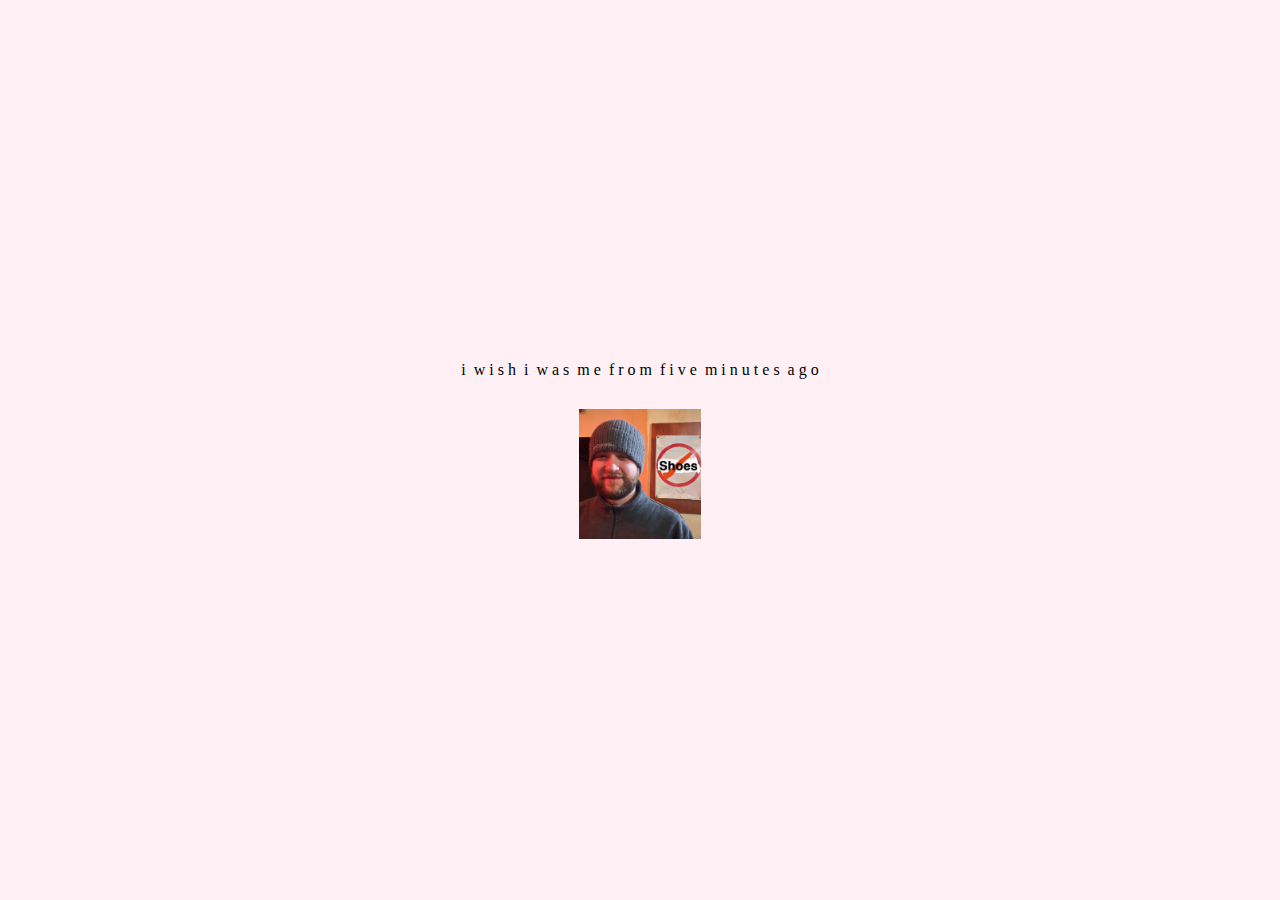
==== index.html @ 9b57c616 "Update index.html" ====
<!DOCTYPE html>
<html>
  <head>
    <link rel="stylesheet" href="styles.css" media="all" onload="this.media='all'">
    <title>Welcum</title>
  </head>
  <body>
    <div class="center-scob">
        <div class="wave">
          <span class="char1">i</span>
          <span class="char2"> </span>
          <span class="char3">w</span>
          <span class="char4">i</span>
          <span class="char5">s</span>
          <span class="char6">h</span>
          <span class="char7"> </span>
          <span class="char8">i</span>
          <span class="char9"> </span>
          <span class="char10">w</span>
          <span class="char11">a</span>
          <span class="char12">s</span>
          <span class="char13"> </span>
          <span class="char14">m</span>
          <span class="char15">e</span>
          <span class="char16"> </span>
          <span class="char17">f</span>
          <span class="char18">r</span>
          <span class="char19">o</span>
          <span class="char20">m</span>
          <span class="char21"> </span>
          <span class="char22">f</span>
          <span class="char23">i</span>
          <span class="char24">v</span>
          <span class="char25">e</span>
          <span class="char26"> </span>
          <span class="char27">m</span>
          <span class="char28">i</span>
          <span class="char29">n</span>
          <span class="char30">u</span>
          <span class="char31">t</span>
          <span class="char32">e</span>
          <span class="char33">s</span>
          <span class="char34"> </span>
          <span class="char35">a</span>
          <span class="char36">g</span>
          <span class="char37">o</span>
        </div>
        <img src="./james no shoes.jpg">
    </div>
 </body>
</html>
---- styles.css ----
/* CSS built from ./styles.scss */

@keyframes wave {
  0% {
    transform: translateY(0);
  }
  25% {
    transform: translateY(5px);
  }
  50% {
    transform: translateY(0);
  }
  75% {
    transform: translateY(-5px);
  }
  100% {
    transform: translateY(0px);
  }
}
html, body {
  min-height: 100vh;
  min-width: 100vw;
  margin: 0;
  overflow: hidden;
  height: 100%;
}

body {
  display: flex;
  align-items: center;
  justify-content: center;
  background-color: LavenderBlush;
  -webkit-font-smoothing: antialiased;
  -moz-osx-font-smoothing: grayscale;
}
body .accordion {
  background-color: #fff;
  color: #000;
  cursor: pointer;
  padding: 18px;
  width: 100%;
  border: none;
  text-align: center;
  outline: none;
  font-size: 15px;
  transition: 0.4s;
}

body .active, .accordion:hover {
  background-color: #fff;
}

body .accordion:after {
  color: #000;
  font-weight: bold;
  float: right;
  margin-left: 5px;
}

body .active:after {
  background-color: #fff;
}

body .panel {
  padding: 0 18px;
  background-color: white;
  max-height: 0;
  overflow: hidden;
  transition: max-height 0.2s ease-out;
}
body .center-scob {
  display: flex;
  flex-direction: column;
  align-items: center;
  justify-content: center;
}
body .center-scob img {
  max-width: 10%;
  margin-top: 30px;
}
body .center-scob .wave {
  font-family: runescape_chat_bold_07regular;
}
body .center-scob .wave .char1 {
  display: inline-block;
  animation: wave 0.66s linear infinite -50ms;
}
body .center-scob .wave .char2 {
  display: inline-block;
  animation: wave 0.66s linear infinite -100ms;
}
body .center-scob .wave .char3 {
  display: inline-block;
  animation: wave 0.66s linear infinite -150ms;
}
body .center-scob .wave .char4 {
  display: inline-block;
  animation: wave 0.66s linear infinite -200ms;
}
body .center-scob .wave .char5 {
  display: inline-block;
  animation: wave 0.66s linear infinite -250ms;
}
body .center-scob .wave .char6 {
  display: inline-block;
  animation: wave 0.66s linear infinite -300ms;
}
body .center-scob .wave .char7 {
  display: inline-block;
  animation: wave 0.66s linear infinite -350ms;
}
body .center-scob .wave .char8 {
  display: inline-block;
  animation: wave 0.66s linear infinite -400ms;
}
body .center-scob .wave .char9 {
  display: inline-block;
  animation: wave 0.66s linear infinite -450ms;
}
body .center-scob .wave .char10 {
  display: inline-block;
  animation: wave 0.66s linear infinite -500ms;
}
body .center-scob .wave .char11 {
  display: inline-block;
  animation: wave 0.66s linear infinite -550ms;
}
body .center-scob .wave .char12 {
  display: inline-block;
  animation: wave 0.66s linear infinite -600ms;
}
body .center-scob .wave .char13 {
  display: inline-block;
  animation: wave 0.66s linear infinite -650ms;
}
body .center-scob .wave .char14 {
  display: inline-block;
  animation: wave 0.66s linear infinite -700ms;
}
body .center-scob .wave .char15 {
  display: inline-block;
  animation: wave 0.66s linear infinite -750ms;
}
body .center-scob .wave .char16 {
  display: inline-block;
  animation: wave 0.66s linear infinite -800ms;
}
body .center-scob .wave .char17 {
  display: inline-block;
  animation: wave 0.66s linear infinite -850ms;
}
body .center-scob .wave .char18 {
  display: inline-block;
  animation: wave 0.66s linear infinite -900ms;
}
body .center-scob .wave .char19 {
  display: inline-block;
  animation: wave 0.66s linear infinite -950ms;
}
body .center-scob .wave .char20 {
  display: inline-block;
  animation: wave 0.66s linear infinite -1000ms;
}
body .center-scob .wave .char21 {
  display: inline-block;
  animation: wave 0.66s linear infinite -1050ms;
}
body .center-scob .wave .char22 {
  display: inline-block;
  animation: wave 0.66s linear infinite -1100ms;
}
body .center-scob .wave .char23 {
  display: inline-block;
  animation: wave 0.66s linear infinite -1150ms;
}
body .center-scob .wave .char24 {
  display: inline-block;
  animation: wave 0.66s linear infinite -1200ms;
}
body .center-scob .wave .char25 {
  display: inline-block;
  animation: wave 0.66s linear infinite -1250ms;
}
body .center-scob .wave .char26 {
  display: inline-block;
  animation: wave 0.66s linear infinite -1300ms;
}
body .center-scob .wave .char27 {
  display: inline-block;
  animation: wave 0.66s linear infinite -1350ms;
}
body .center-scob .wave .char28 {
  display: inline-block;
  animation: wave 0.66s linear infinite -1400ms;
}
body .center-scob .wave .char29 {
  display: inline-block;
  animation: wave 0.66s linear infinite -1450ms;
}
body .center-scob .wave .char30 {
  display: inline-block;
  animation: wave 0.66s linear infinite -1500ms;
}
body .center-scob .wave .char31 {
  display: inline-block;
  animation: wave 0.66s linear infinite -1550ms;
}
body .center-scob .wave .char32 {
  display: inline-block;
  animation: wave 0.66s linear infinite -1600ms;
}
body .center-scob .wave .char33 {
  display: inline-block;
  animation: wave 0.66s linear infinite -1650ms;
}
body .center-scob .wave .char34 {
  display: inline-block;
  animation: wave 0.66s linear infinite -1700ms;
}
body .center-scob .wave .char35 {
  display: inline-block;
  animation: wave 0.66s linear infinite -1750ms;
}
body .center-scob .wave .char36 {
  display: inline-block;
  animation: wave 0.66s linear infinite -1800ms;
}
body .center-scob .wave .char37 {
  display: inline-block;
  animation: wave 0.66s linear infinite -1850ms;
}
body .center-scob .wave .char38 {
  display: inline-block;
  animation: wave 0.66s linear infinite -1900ms;
}
body .center-scob .wave .char39 {
  display: inline-block;
  animation: wave 0.66s linear infinite -1950ms;
}
body .center-scob .wave .char40 {
  display: inline-block;
  animation: wave 0.66s linear infinite -2000ms;
}
body .center-scob .wave .char41 {
  display: inline-block;
  animation: wave 0.66s linear infinite -2050ms;
}
body .center-scob .wave .char42 {
  display: inline-block;
  animation: wave 0.66s linear infinite -2100ms;
}
body .center-scob .wave .char43 {
  display: inline-block;
  animation: wave 0.66s linear infinite -2150ms;
}
body .center-scob .wave .char44 {
  display: inline-block;
  animation: wave 0.66s linear infinite -2200ms;
}
body .center-scob .wave .char45 {
  display: inline-block;
  animation: wave 0.66s linear infinite -2250ms;
}
body .center-scob .wave .char46 {
  display: inline-block;
  animation: wave 0.66s linear infinite -2300ms;
}
body .center-scob .wave .char47 {
  display: inline-block;
  animation: wave 0.66s linear infinite -2350ms;
}
body .center-scob .wave .char48 {
  display: inline-block;
  animation: wave 0.66s linear infinite -2400ms;
}
body .center-scob .wave .char49 {
  display: inline-block;
  animation: wave 0.66s linear infinite -2450ms;
}
body .center-scob .wave .char50 {
  display: inline-block;
  animation: wave 0.66s linear infinite -2500ms;
}
body .center-scob .wave span:first-of-type, body .center-scob .wave span:last-of-type {
  font-family: Segoe UI Symbol;
}
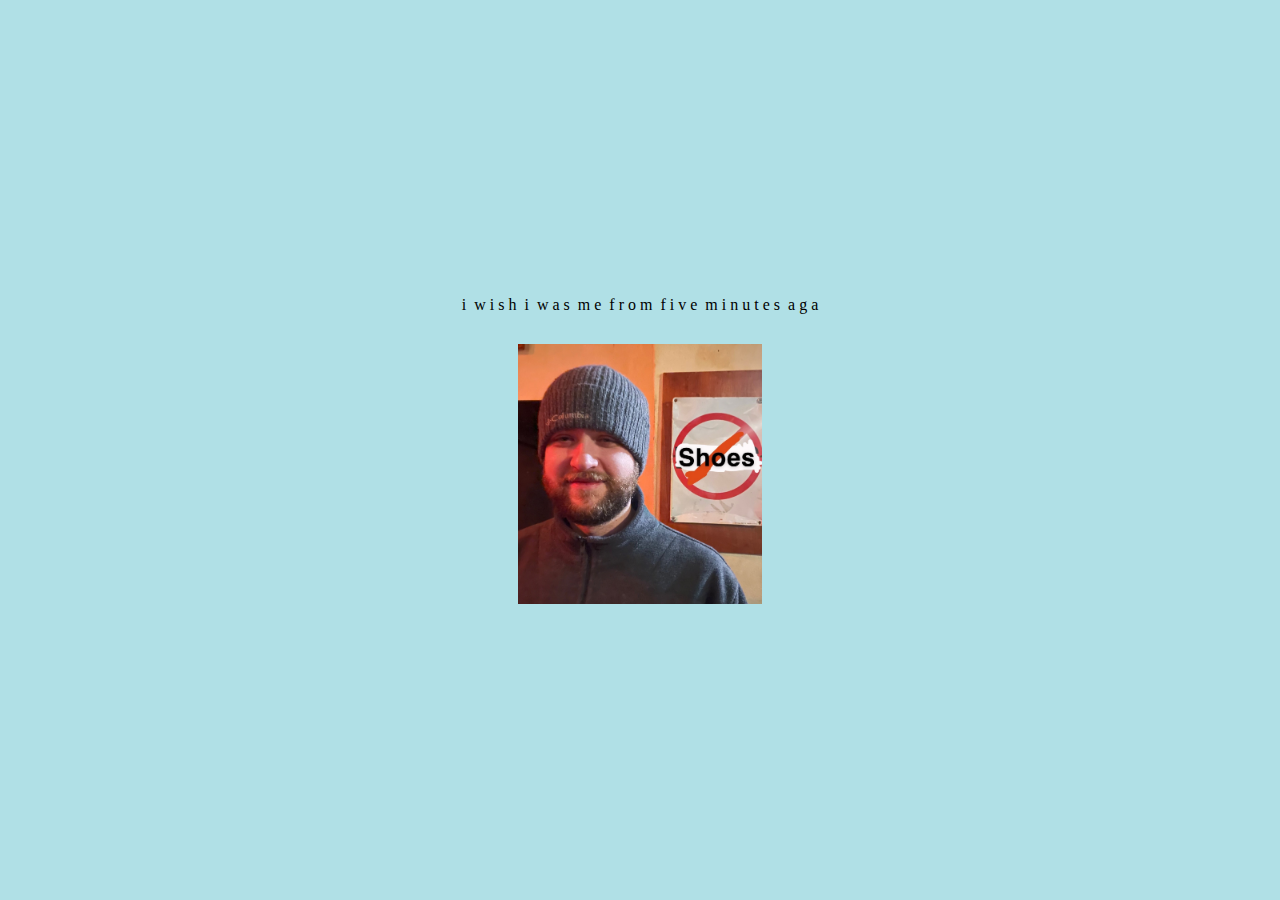
==== commit ceea99b4: "Update index.html" ====
--- a/index.html
+++ b/index.html
@@ -43,7 +43,7 @@
           <span class="char34"> </span>
           <span class="char35">a</span>
           <span class="char36">g</span>
-          <span class="char37">o</span>
+          <span class="char37">a</span>
         </div>
         <img src="./james no shoes.jpg">
     </div>
--- a/styles.css
+++ b/styles.css
@@ -29,7 +29,7 @@
   display: flex;
   align-items: center;
   justify-content: center;
-  background-color: LavenderBlush;
+  background-color: PowderBlue;
   -webkit-font-smoothing: antialiased;
   -moz-osx-font-smoothing: grayscale;
 }
@@ -75,7 +75,7 @@
   justify-content: center;
 }
 body .center-scob img {
-  max-width: 10%;
+  max-width: 20%;
   margin-top: 30px;
 }
 body .center-scob .wave {
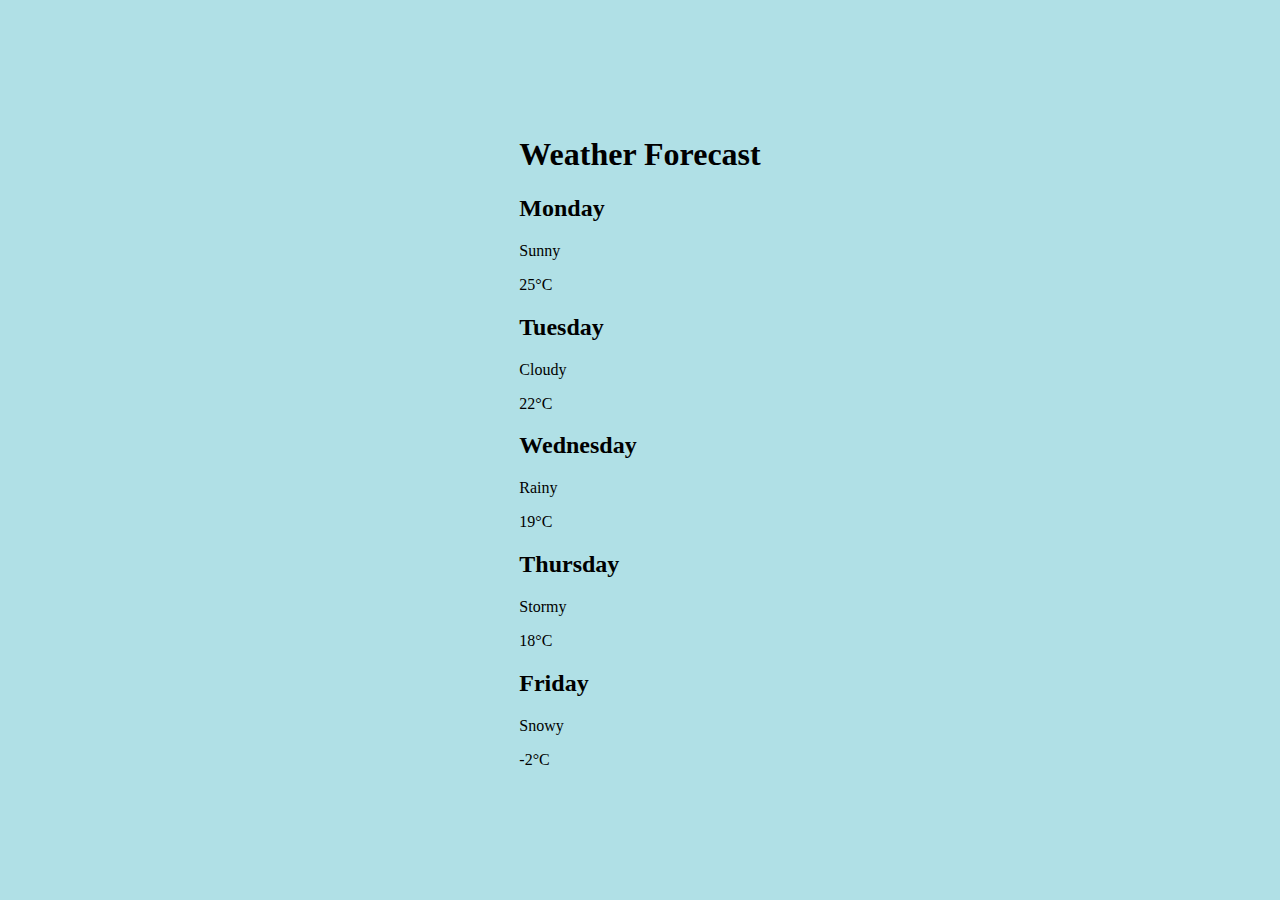
==== commit 78265607: "Update index.html" ====
--- a/index.html
+++ b/index.html
@@ -1,51 +1,43 @@
 <!DOCTYPE html>
-<html>
-  <head>
-    <link rel="stylesheet" href="styles.css" media="all" onload="this.media='all'">
-    <title>Welcum</title>
-  </head>
-  <body>
-    <div class="center-scob">
-        <div class="wave">
-          <span class="char1">i</span>
-          <span class="char2"> </span>
-          <span class="char3">w</span>
-          <span class="char4">i</span>
-          <span class="char5">s</span>
-          <span class="char6">h</span>
-          <span class="char7"> </span>
-          <span class="char8">i</span>
-          <span class="char9"> </span>
-          <span class="char10">w</span>
-          <span class="char11">a</span>
-          <span class="char12">s</span>
-          <span class="char13"> </span>
-          <span class="char14">m</span>
-          <span class="char15">e</span>
-          <span class="char16"> </span>
-          <span class="char17">f</span>
-          <span class="char18">r</span>
-          <span class="char19">o</span>
-          <span class="char20">m</span>
-          <span class="char21"> </span>
-          <span class="char22">f</span>
-          <span class="char23">i</span>
-          <span class="char24">v</span>
-          <span class="char25">e</span>
-          <span class="char26"> </span>
-          <span class="char27">m</span>
-          <span class="char28">i</span>
-          <span class="char29">n</span>
-          <span class="char30">u</span>
-          <span class="char31">t</span>
-          <span class="char32">e</span>
-          <span class="char33">s</span>
-          <span class="char34"> </span>
-          <span class="char35">a</span>
-          <span class="char36">g</span>
-          <span class="char37">a</span>
+<html lang="en">
+<head>
+    <meta charset="UTF-8">
+    <meta name="viewport" content="width=device-width, initial-scale=1.0">
+    <title>Weather Forecast</title>
+    <link rel="stylesheet" href="styles.css">
+</head>
+<body>
+    <div class="container">
+        <h1>Weather Forecast</h1>
+        <div id="forecast">
+            <div class="day">
+                <h2>Monday</h2>
+                <p class="weather">Sunny</p>
+                <p class="temp">25°C</p>
+            </div>
+            <div class="day">
+                <h2>Tuesday</h2>
+                <p class="weather">Cloudy</p>
+                <p class="temp">22°C</p>
+            </div>
+            <div class="day">
+                <h2>Wednesday</h2>
+                <p class="weather">Rainy</p>
+                <p class="temp">19°C</p>
+            </div>
+            <div class="day">
+                <h2>Thursday</h2>
+                <p class="weather">Stormy</p>
+                <p class="temp">18°C</p>
+            </div>
+            <div class="day">
+                <h2>Friday</h2>
+                <p class="weather">Snowy</p>
+                <p class="temp">-2°C</p>
+            </div>
         </div>
-        <img src="./james no shoes.jpg">
     </div>
- </body>
+
+    <script src="script.js"></script>
+</body>
 </html>
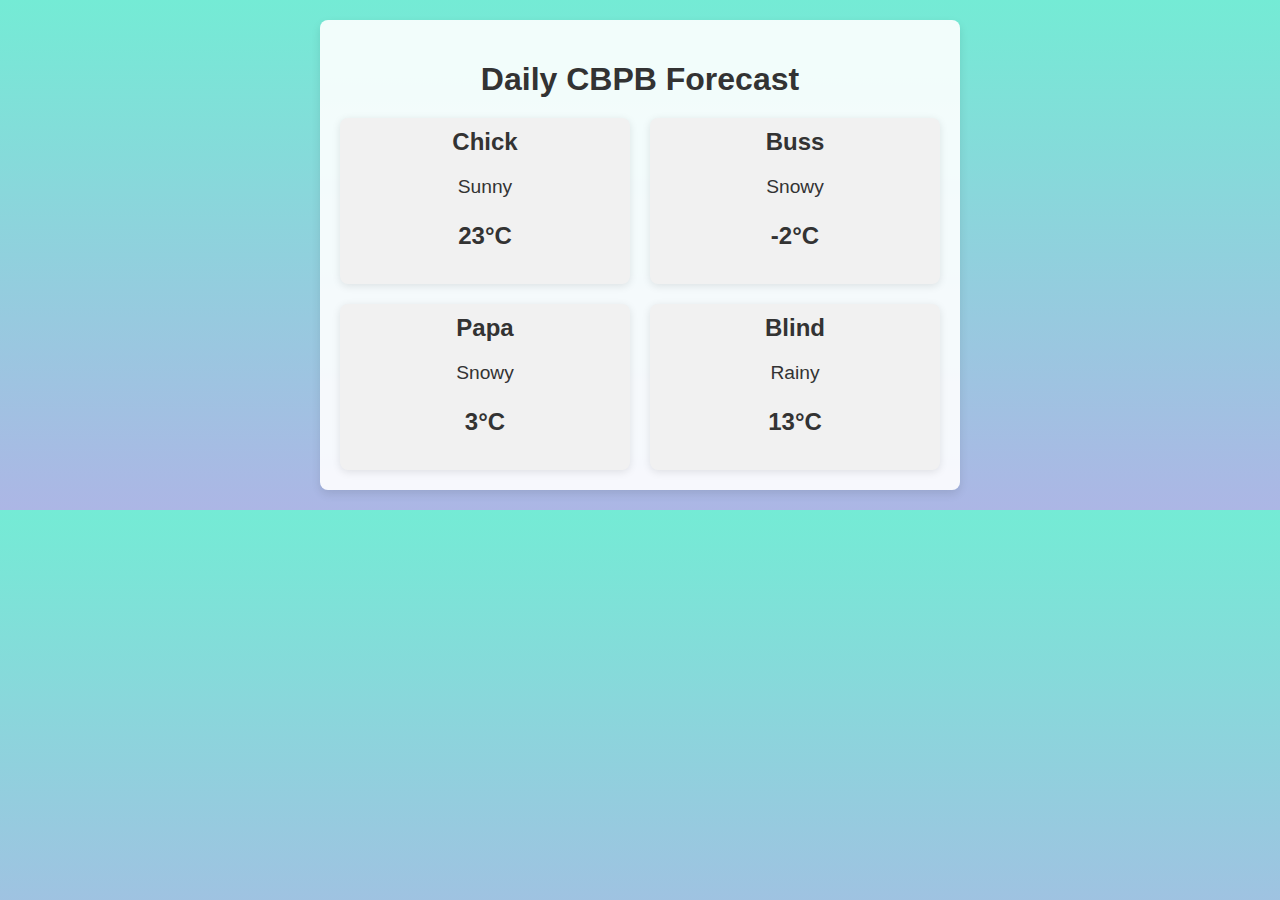
==== commit 81e9714f: "Update index.html" ====
--- a/index.html
+++ b/index.html
@@ -3,37 +3,32 @@
 <head>
     <meta charset="UTF-8">
     <meta name="viewport" content="width=device-width, initial-scale=1.0">
-    <title>Weather Forecast</title>
+    <title>Welcum</title>
     <link rel="stylesheet" href="styles.css">
 </head>
 <body>
     <div class="container">
-        <h1>Weather Forecast</h1>
+        <h1>Daily CBPB Forecast</h1>
         <div id="forecast">
             <div class="day">
-                <h2>Monday</h2>
+                <h2>Chick</h2>
                 <p class="weather">Sunny</p>
                 <p class="temp">25°C</p>
             </div>
             <div class="day">
-                <h2>Tuesday</h2>
+                <h2>Buss</h2>
                 <p class="weather">Cloudy</p>
                 <p class="temp">22°C</p>
             </div>
             <div class="day">
-                <h2>Wednesday</h2>
+                <h2>Papa</h2>
                 <p class="weather">Rainy</p>
                 <p class="temp">19°C</p>
             </div>
             <div class="day">
-                <h2>Thursday</h2>
+                <h2>Blind</h2>
                 <p class="weather">Stormy</p>
                 <p class="temp">18°C</p>
-            </div>
-            <div class="day">
-                <h2>Friday</h2>
-                <p class="weather">Snowy</p>
-                <p class="temp">-2°C</p>
             </div>
         </div>
     </div>
--- a/styles.css
+++ b/styles.css
@@ -1,286 +1,49 @@
-/* CSS built from ./styles.scss */
-
-@keyframes wave {
-  0% {
-    transform: translateY(0);
-  }
-  25% {
-    transform: translateY(5px);
-  }
-  50% {
-    transform: translateY(0);
-  }
-  75% {
-    transform: translateY(-5px);
-  }
-  100% {
-    transform: translateY(0px);
-  }
-}
-html, body {
-  min-height: 100vh;
-  min-width: 100vw;
-  margin: 0;
-  overflow: hidden;
-  height: 100%;
+body {
+    font-family: Arial, sans-serif;
+    background: linear-gradient(to bottom, #74ebd5, #ACB6E5);
+    color: #333;
+    text-align: center;
+    padding: 20px;
+    margin: 0;
 }
 
-body {
-  display: flex;
-  align-items: center;
-  justify-content: center;
-  background-color: PowderBlue;
-  -webkit-font-smoothing: antialiased;
-  -moz-osx-font-smoothing: grayscale;
-}
-body .accordion {
-  background-color: #fff;
-  color: #000;
-  cursor: pointer;
-  padding: 18px;
-  width: 100%;
-  border: none;
-  text-align: center;
-  outline: none;
-  font-size: 15px;
-  transition: 0.4s;
+.container {
+    max-width: 600px;
+    margin: 0 auto;
+    background: rgba(255, 255, 255, 0.9);
+    border-radius: 8px;
+    padding: 20px;
+    box-shadow: 0px 4px 10px rgba(0, 0, 0, 0.1);
 }
 
-body .active, .accordion:hover {
-  background-color: #fff;
+h1 {
+    margin-bottom: 20px;
+    font-size: 2em;
 }
 
-body .accordion:after {
-  color: #000;
-  font-weight: bold;
-  float: right;
-  margin-left: 5px;
+#forecast {
+    display: grid;
+    grid-template-columns: repeat(2, 1fr);
+    gap: 20px;
 }
 
-body .active:after {
-  background-color: #fff;
+.day {
+    padding: 10px;
+    background: #f1f1f1;
+    border-radius: 8px;
+    box-shadow: 0px 2px 8px rgba(0, 0, 0, 0.1);
 }
 
-body .panel {
-  padding: 0 18px;
-  background-color: white;
-  max-height: 0;
-  overflow: hidden;
-  transition: max-height 0.2s ease-out;
+.day h2 {
+    margin-top: 0;
 }
-body .center-scob {
-  display: flex;
-  flex-direction: column;
-  align-items: center;
-  justify-content: center;
+
+.weather {
+    font-size: 1.2em;
+    margin: 10px 0;
 }
-body .center-scob img {
-  max-width: 20%;
-  margin-top: 30px;
+
+.temp {
+    font-size: 1.5em;
+    font-weight: bold;
 }
-body .center-scob .wave {
-  font-family: runescape_chat_bold_07regular;
-}
-body .center-scob .wave .char1 {
-  display: inline-block;
-  animation: wave 0.66s linear infinite -50ms;
-}
-body .center-scob .wave .char2 {
-  display: inline-block;
-  animation: wave 0.66s linear infinite -100ms;
-}
-body .center-scob .wave .char3 {
-  display: inline-block;
-  animation: wave 0.66s linear infinite -150ms;
-}
-body .center-scob .wave .char4 {
-  display: inline-block;
-  animation: wave 0.66s linear infinite -200ms;
-}
-body .center-scob .wave .char5 {
-  display: inline-block;
-  animation: wave 0.66s linear infinite -250ms;
-}
-body .center-scob .wave .char6 {
-  display: inline-block;
-  animation: wave 0.66s linear infinite -300ms;
-}
-body .center-scob .wave .char7 {
-  display: inline-block;
-  animation: wave 0.66s linear infinite -350ms;
-}
-body .center-scob .wave .char8 {
-  display: inline-block;
-  animation: wave 0.66s linear infinite -400ms;
-}
-body .center-scob .wave .char9 {
-  display: inline-block;
-  animation: wave 0.66s linear infinite -450ms;
-}
-body .center-scob .wave .char10 {
-  display: inline-block;
-  animation: wave 0.66s linear infinite -500ms;
-}
-body .center-scob .wave .char11 {
-  display: inline-block;
-  animation: wave 0.66s linear infinite -550ms;
-}
-body .center-scob .wave .char12 {
-  display: inline-block;
-  animation: wave 0.66s linear infinite -600ms;
-}
-body .center-scob .wave .char13 {
-  display: inline-block;
-  animation: wave 0.66s linear infinite -650ms;
-}
-body .center-scob .wave .char14 {
-  display: inline-block;
-  animation: wave 0.66s linear infinite -700ms;
-}
-body .center-scob .wave .char15 {
-  display: inline-block;
-  animation: wave 0.66s linear infinite -750ms;
-}
-body .center-scob .wave .char16 {
-  display: inline-block;
-  animation: wave 0.66s linear infinite -800ms;
-}
-body .center-scob .wave .char17 {
-  display: inline-block;
-  animation: wave 0.66s linear infinite -850ms;
-}
-body .center-scob .wave .char18 {
-  display: inline-block;
-  animation: wave 0.66s linear infinite -900ms;
-}
-body .center-scob .wave .char19 {
-  display: inline-block;
-  animation: wave 0.66s linear infinite -950ms;
-}
-body .center-scob .wave .char20 {
-  display: inline-block;
-  animation: wave 0.66s linear infinite -1000ms;
-}
-body .center-scob .wave .char21 {
-  display: inline-block;
-  animation: wave 0.66s linear infinite -1050ms;
-}
-body .center-scob .wave .char22 {
-  display: inline-block;
-  animation: wave 0.66s linear infinite -1100ms;
-}
-body .center-scob .wave .char23 {
-  display: inline-block;
-  animation: wave 0.66s linear infinite -1150ms;
-}
-body .center-scob .wave .char24 {
-  display: inline-block;
-  animation: wave 0.66s linear infinite -1200ms;
-}
-body .center-scob .wave .char25 {
-  display: inline-block;
-  animation: wave 0.66s linear infinite -1250ms;
-}
-body .center-scob .wave .char26 {
-  display: inline-block;
-  animation: wave 0.66s linear infinite -1300ms;
-}
-body .center-scob .wave .char27 {
-  display: inline-block;
-  animation: wave 0.66s linear infinite -1350ms;
-}
-body .center-scob .wave .char28 {
-  display: inline-block;
-  animation: wave 0.66s linear infinite -1400ms;
-}
-body .center-scob .wave .char29 {
-  display: inline-block;
-  animation: wave 0.66s linear infinite -1450ms;
-}
-body .center-scob .wave .char30 {
-  display: inline-block;
-  animation: wave 0.66s linear infinite -1500ms;
-}
-body .center-scob .wave .char31 {
-  display: inline-block;
-  animation: wave 0.66s linear infinite -1550ms;
-}
-body .center-scob .wave .char32 {
-  display: inline-block;
-  animation: wave 0.66s linear infinite -1600ms;
-}
-body .center-scob .wave .char33 {
-  display: inline-block;
-  animation: wave 0.66s linear infinite -1650ms;
-}
-body .center-scob .wave .char34 {
-  display: inline-block;
-  animation: wave 0.66s linear infinite -1700ms;
-}
-body .center-scob .wave .char35 {
-  display: inline-block;
-  animation: wave 0.66s linear infinite -1750ms;
-}
-body .center-scob .wave .char36 {
-  display: inline-block;
-  animation: wave 0.66s linear infinite -1800ms;
-}
-body .center-scob .wave .char37 {
-  display: inline-block;
-  animation: wave 0.66s linear infinite -1850ms;
-}
-body .center-scob .wave .char38 {
-  display: inline-block;
-  animation: wave 0.66s linear infinite -1900ms;
-}
-body .center-scob .wave .char39 {
-  display: inline-block;
-  animation: wave 0.66s linear infinite -1950ms;
-}
-body .center-scob .wave .char40 {
-  display: inline-block;
-  animation: wave 0.66s linear infinite -2000ms;
-}
-body .center-scob .wave .char41 {
-  display: inline-block;
-  animation: wave 0.66s linear infinite -2050ms;
-}
-body .center-scob .wave .char42 {
-  display: inline-block;
-  animation: wave 0.66s linear infinite -2100ms;
-}
-body .center-scob .wave .char43 {
-  display: inline-block;
-  animation: wave 0.66s linear infinite -2150ms;
-}
-body .center-scob .wave .char44 {
-  display: inline-block;
-  animation: wave 0.66s linear infinite -2200ms;
-}
-body .center-scob .wave .char45 {
-  display: inline-block;
-  animation: wave 0.66s linear infinite -2250ms;
-}
-body .center-scob .wave .char46 {
-  display: inline-block;
-  animation: wave 0.66s linear infinite -2300ms;
-}
-body .center-scob .wave .char47 {
-  display: inline-block;
-  animation: wave 0.66s linear infinite -2350ms;
-}
-body .center-scob .wave .char48 {
-  display: inline-block;
-  animation: wave 0.66s linear infinite -2400ms;
-}
-body .center-scob .wave .char49 {
-  display: inline-block;
-  animation: wave 0.66s linear infinite -2450ms;
-}
-body .center-scob .wave .char50 {
-  display: inline-block;
-  animation: wave 0.66s linear infinite -2500ms;
-}
-body .center-scob .wave span:first-of-type, body .center-scob .wave span:last-of-type {
-  font-family: Segoe UI Symbol;
-}
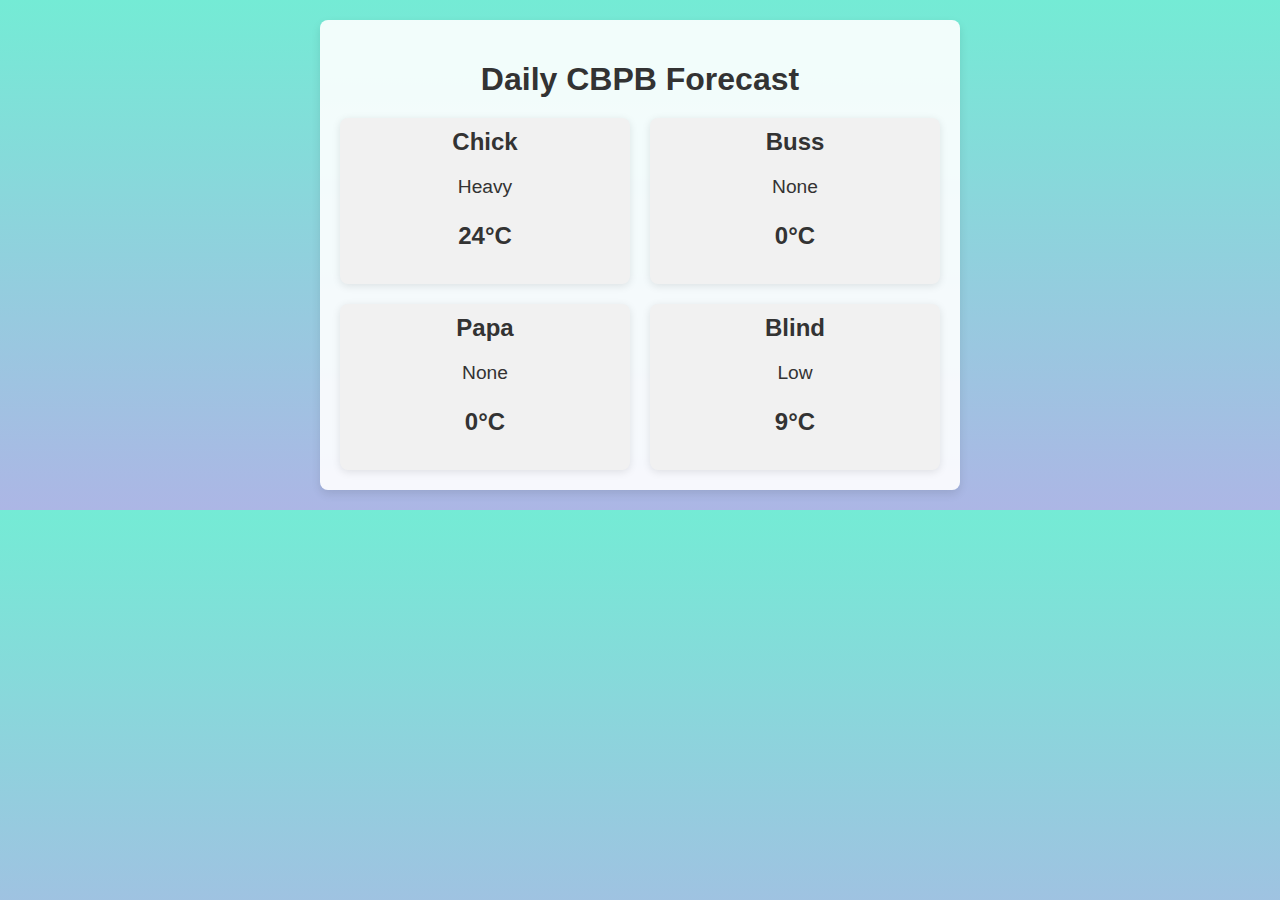
==== commit 9827dfb5: "Update index.html" ====
--- a/index.html
+++ b/index.html
@@ -12,23 +12,23 @@
         <div id="forecast">
             <div class="day">
                 <h2>Chick</h2>
-                <p class="weather">Sunny</p>
-                <p class="temp">25°C</p>
+                <p class="weather">Heavy</p>
+                <p class="temp">30</p>
             </div>
             <div class="day">
                 <h2>Buss</h2>
-                <p class="weather">Cloudy</p>
-                <p class="temp">22°C</p>
+                <p class="weather">Moderate</p>
+                <p class="temp">21</p>
             </div>
             <div class="day">
                 <h2>Papa</h2>
-                <p class="weather">Rainy</p>
-                <p class="temp">19°C</p>
+                <p class="weather">Low</p>
+                <p class="temp">3</p>
             </div>
             <div class="day">
                 <h2>Blind</h2>
-                <p class="weather">Stormy</p>
-                <p class="temp">18°C</p>
+                <p class="weather">None</p>
+                <p class="temp">0</p>
             </div>
         </div>
     </div>
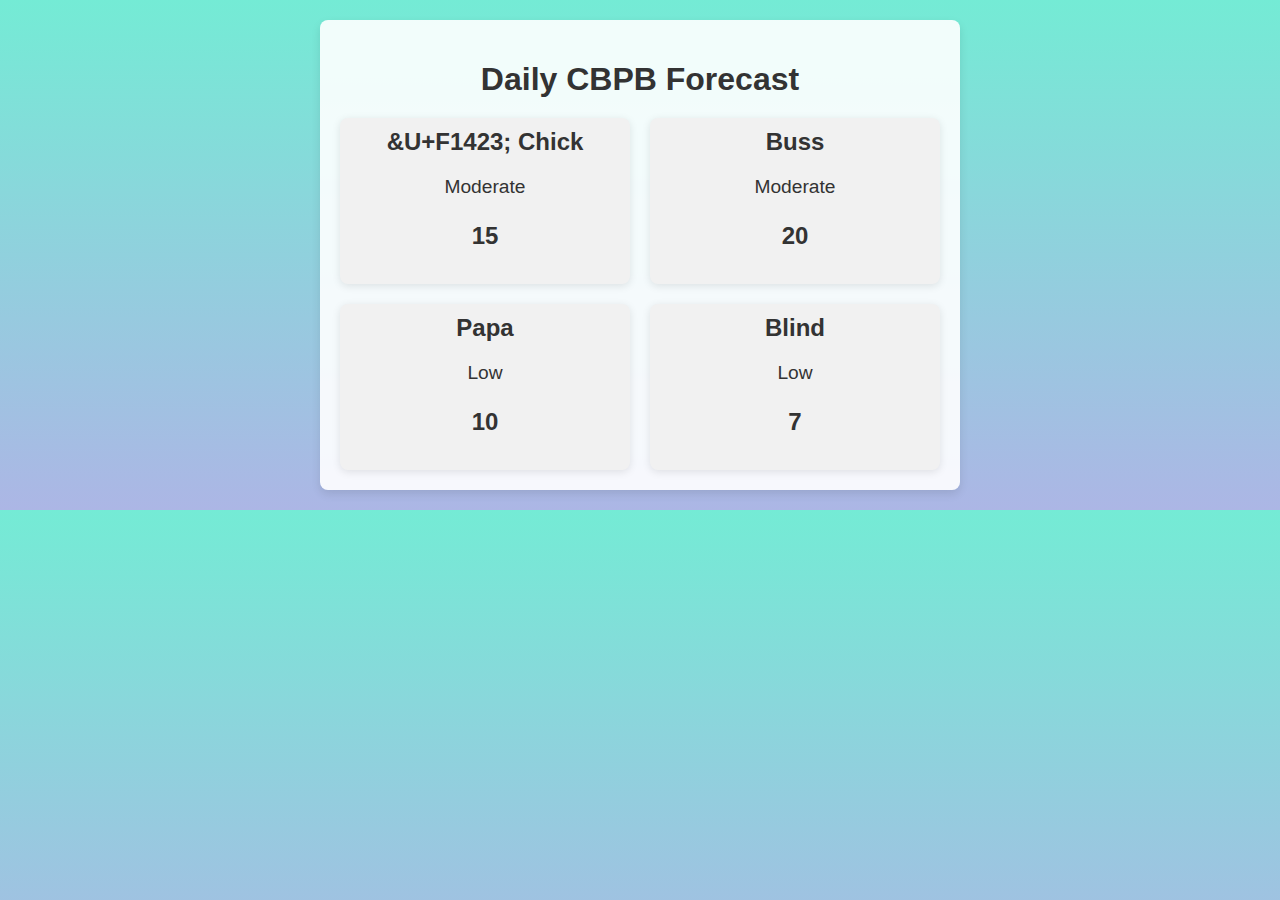
==== commit e2931e28: "Update index.html" ====
--- a/index.html
+++ b/index.html
@@ -11,7 +11,7 @@
         <h1>Daily CBPB Forecast</h1>
         <div id="forecast">
             <div class="day">
-                <h2>Chick</h2>
+                <h2>&U+F1423; Chick</h2>
                 <p class="weather">Heavy</p>
                 <p class="temp">30</p>
             </div>
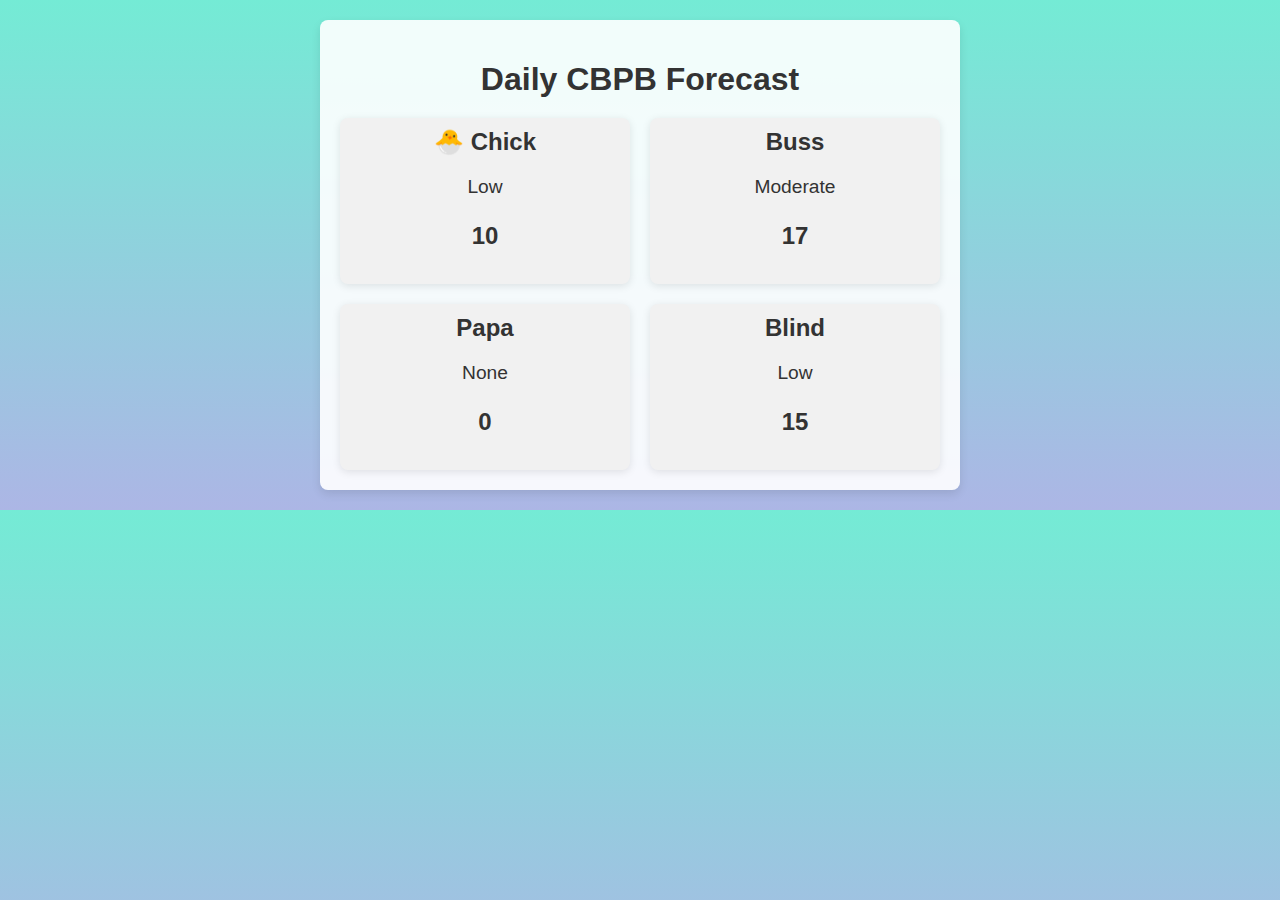
==== commit 49df9066: "Update index.html" ====
--- a/index.html
+++ b/index.html
@@ -11,7 +11,7 @@
         <h1>Daily CBPB Forecast</h1>
         <div id="forecast">
             <div class="day">
-                <h2>&U+F1423; Chick</h2>
+                <h2>🐣 Chick</h2>
                 <p class="weather">Heavy</p>
                 <p class="temp">30</p>
             </div>
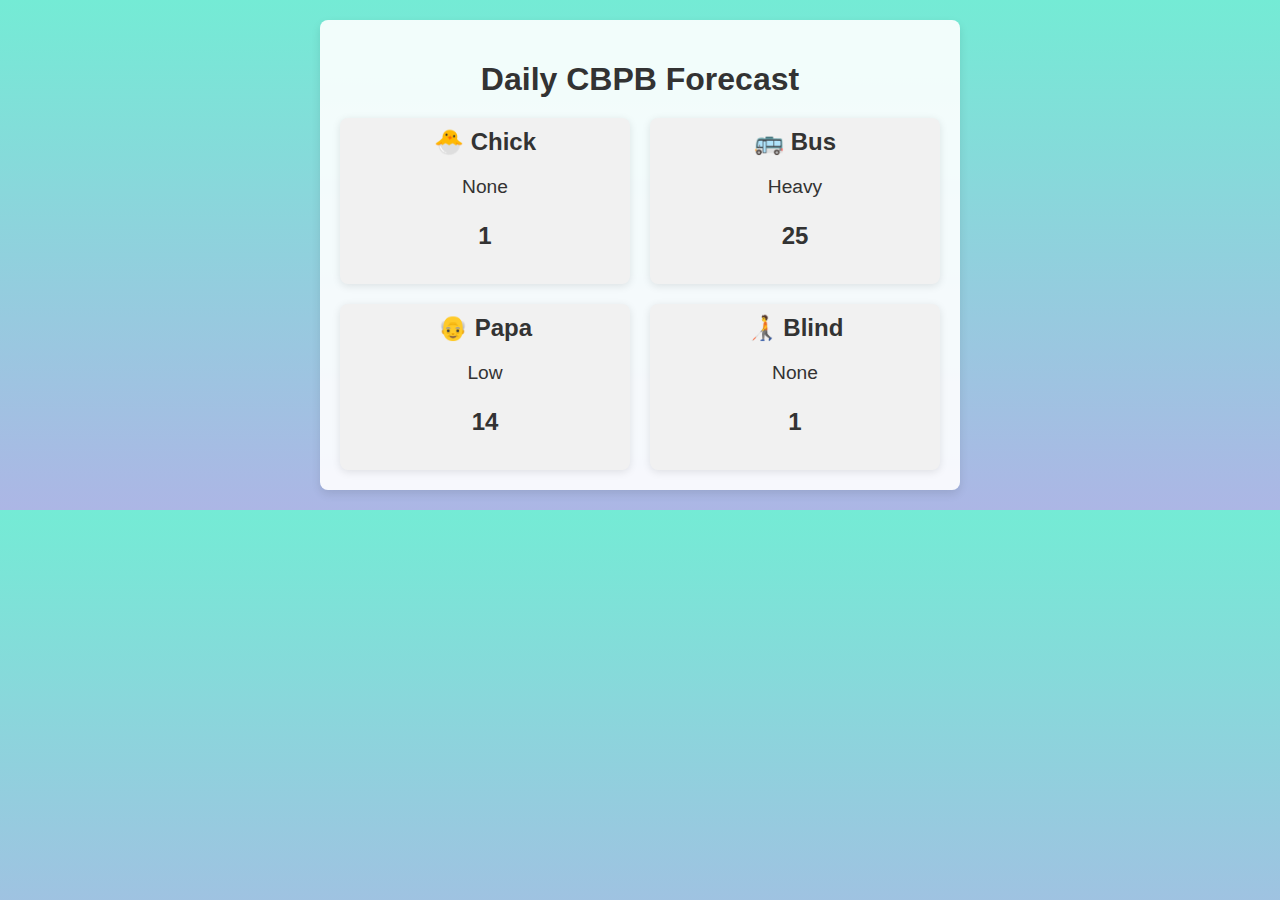
==== commit 4a0c63c1: "Update index.html" ====
--- a/index.html
+++ b/index.html
@@ -16,17 +16,17 @@
                 <p class="temp">30</p>
             </div>
             <div class="day">
-                <h2>Buss</h2>
+                <h2>🚌 Bus</h2>
                 <p class="weather">Moderate</p>
                 <p class="temp">21</p>
             </div>
             <div class="day">
-                <h2>Papa</h2>
+                <h2>👴 Papa</h2>
                 <p class="weather">Low</p>
                 <p class="temp">3</p>
             </div>
             <div class="day">
-                <h2>Blind</h2>
+                <h2>🧑‍🦯 Blind</h2>
                 <p class="weather">None</p>
                 <p class="temp">0</p>
             </div>
